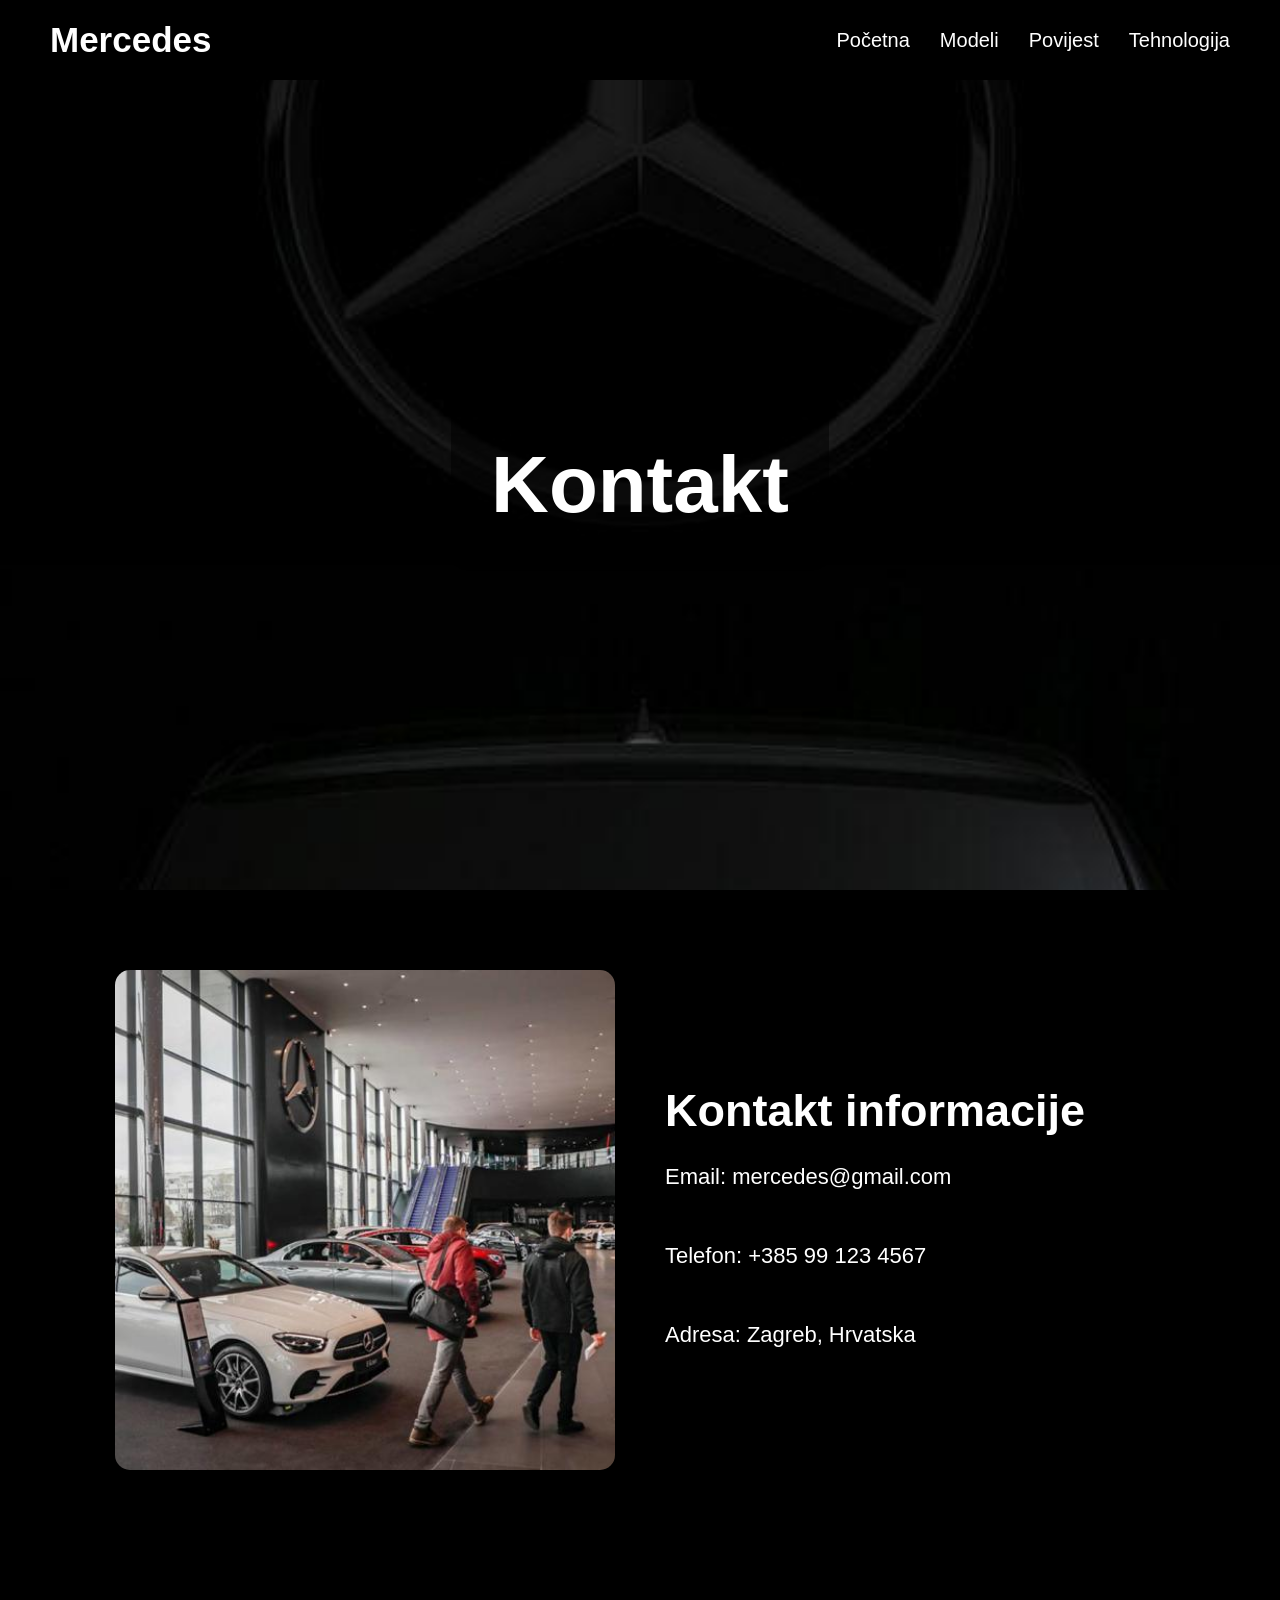
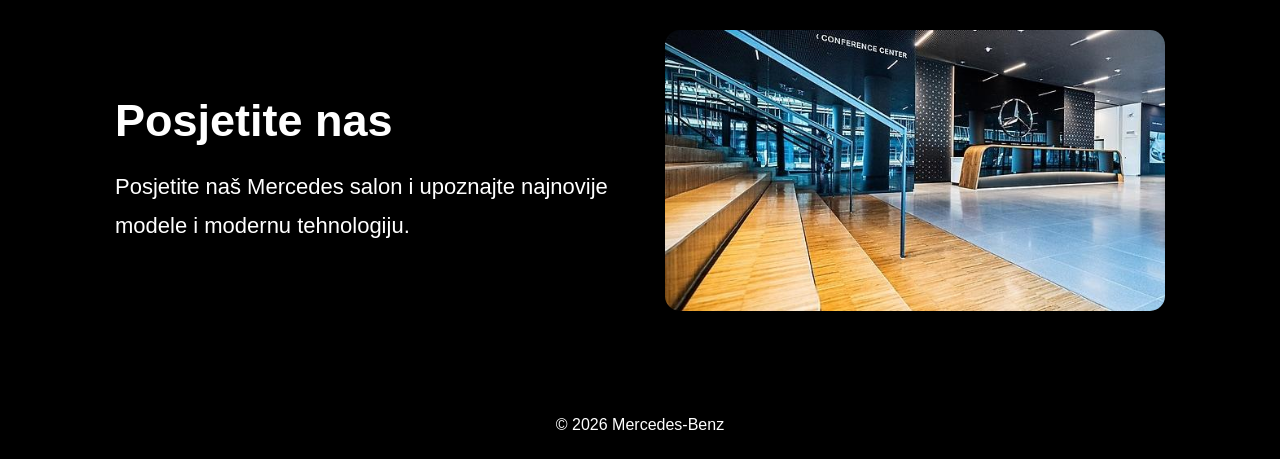
==== Projketni zadatak - Luka Lončarić/kontakt.html @ 728c4d3c "Add files via upload" ====
<!DOCTYPE html>
<html lang="hr">
<head>
    <meta charset="UTF-8">
    <meta name="viewport" content="width=device-width, initial-scale=1.0">
    <title>Kontakt</title>
    <link rel="stylesheet" href="style.css">
</head>
<body>

<nav>
    <h1>Mercedes</h1>

    <ul>
        <li><a href="index.html">Početna</a></li>
        <li><a href="modeli.html">Modeli</a></li>
        <li><a href="povijest.html">Povijest</a></li>
        <li><a href="tehnologija.html">Tehnologija</a></li>
    </ul>
</nav>

<section class="hero" style="background-image: url('kontakt-bg.jpg');">

    <div class="hero-content">
        <h2>Kontakt</h2>
    </div>

</section>

<section class="section">

    <img src="showroom.jpg">

    <div class="text">

        <h2>Kontakt informacije</h2>

        <p>
            Email: mercedes@gmail.com
            <br><br>
            Telefon: +385 99 123 4567
            <br><br>
            Adresa: Zagreb, Hrvatska
        </p>

    </div>

</section>

<section class="section">

    <div class="text">

        <h2>Posjetite nas</h2>

        <p>
            Posjetite naš Mercedes salon i upoznajte
            najnovije modele i modernu tehnologiju.
        </p>

    </div>

    <img src="salon.jpg">

</section>

<footer>
    <p>© 2026 Mercedes-Benz</p>
</footer>

</body>
</html>
---- Projketni zadatak - Luka Lončarić/style.css ----
*{
    margin: 0;
    padding: 0;
    box-sizing: border-box;
    font-family: Arial, Helvetica, sans-serif;
}

body{
    background-color: black;
    color: white;
}

nav{
    background-color: black;
    padding: 20px 50px;
    display: flex;
    justify-content: space-between;
    align-items: center;
}

nav h1{
    font-size: 35px;
}

nav ul{
    display: flex;
    list-style: none;
}

nav ul li{
    margin-left: 30px;
}

nav ul li a{
    text-decoration: none;
    color: white;
    font-size: 20px;
}

nav ul li a:hover{
    color: gray;
}

.hero{
    height: 90vh;
    background-size: cover;
    background-position: center;
    display: flex;
    justify-content: center;
    align-items: center;
}

.hero-content{
    background-color: rgba(0,0,0,0.5);
    padding: 40px;
    border-radius: 15px;
    text-align: center;
}

.hero-content h2{
    font-size: 80px;
}

.hero-content p{
    font-size: 30px;
    margin-top: 15px;
}

.section{
    display: flex;
    align-items: center;
    justify-content: center;
    gap: 50px;
    padding: 80px;
    flex-wrap: wrap;
}

.section img{
    width: 500px;
    border-radius: 15px;
}

.text{
    width: 500px;
}

.text h2{
    font-size: 45px;
    margin-bottom: 20px;
}

.text p{
    font-size: 22px;
    line-height: 1.8;
}

footer{
    background-color: black;
    text-align: center;
    padding: 25px;
}

@media(max-width: 768px){

    nav{
        flex-direction: column;
    }

    nav ul{
        margin-top: 20px;
        flex-direction: column;
        text-align: center;
    }

    nav ul li{
        margin: 10px 0;
    }

    .hero-content h2{
        font-size: 45px;
    }

    .hero-content p{
        font-size: 22px;
    }

    .section{
        padding: 30px;
    }

    .section img{
        width: 100%;
    }

    .text{
        width: 100%;
    }

    .text h2{
        font-size: 35px;
    }

    .text p{
        font-size: 18px;
    }
}
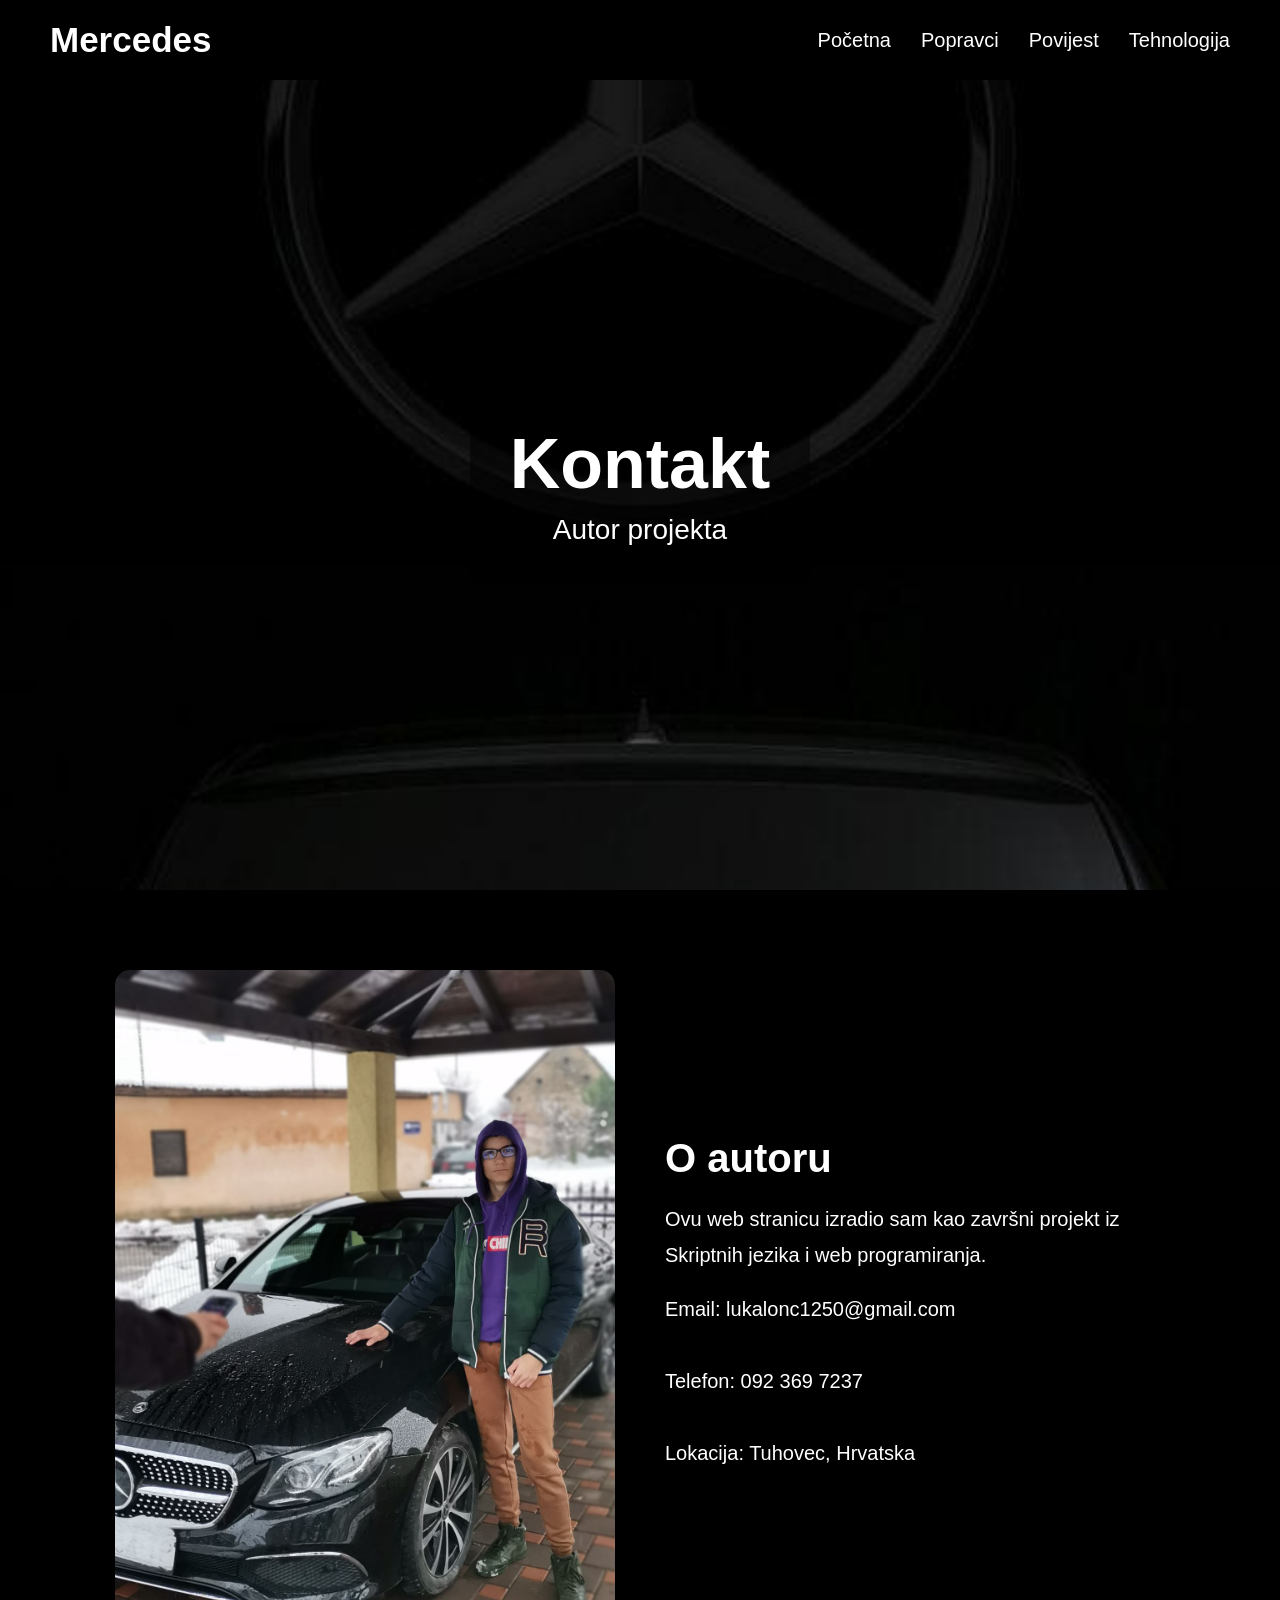
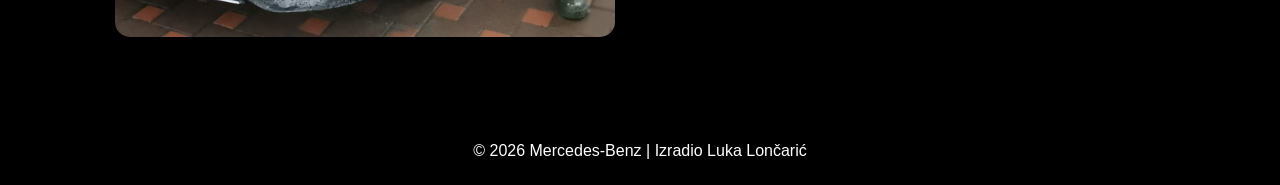
==== commit 5fb26786: "Add files via upload" ====
--- a/Projketni zadatak - Luka Lončarić/kontakt.html
+++ b/Projketni zadatak - Luka Lončarić/kontakt.html
@@ -1,71 +1,62 @@
 <!DOCTYPE html>
 <html lang="hr">
 <head>
-    <meta charset="UTF-8">
-    <meta name="viewport" content="width=device-width, initial-scale=1.0">
-    <title>Kontakt</title>
-    <link rel="stylesheet" href="style.css">
+<meta charset="UTF-8">
+<meta name="viewport" content="width=device-width, initial-scale=1.0">
+<title>Kontakt</title>
+<link rel="stylesheet" href="style.css">
 </head>
 <body>
 
 <nav>
-    <h1>Mercedes</h1>
+<h1>Mercedes</h1>
 
-    <ul>
-        <li><a href="index.html">Početna</a></li>
-        <li><a href="modeli.html">Modeli</a></li>
-        <li><a href="povijest.html">Povijest</a></li>
-        <li><a href="tehnologija.html">Tehnologija</a></li>
-    </ul>
+<ul>
+<li><a href="index.html">Početna</a></li>
+<li><a href="popravci.html">Popravci</a></li>
+<li><a href="povijest.html">Povijest</a></li>
+<li><a href="tehnologija.html">Tehnologija</a></li>
+</ul>
 </nav>
 
-<section class="hero" style="background-image: url('kontakt-bg.jpg');">
+<section class="hero" style="background-image:url('kontakt-bg.jpg');">
 
-    <div class="hero-content">
-        <h2>Kontakt</h2>
-    </div>
+<div class="hero-content">
+<h2>Kontakt</h2>
+<p>Autor projekta</p>
+</div>
 
 </section>
 
 <section class="section">
 
-    <img src="showroom.jpg">
+<img src="moja-slika.jpg">
 
-    <div class="text">
+<div class="text">
 
-        <h2>Kontakt informacije</h2>
+<h2>O autoru</h2>
 
-        <p>
-            Email: mercedes@gmail.com
-            <br><br>
-            Telefon: +385 99 123 4567
-            <br><br>
-            Adresa: Zagreb, Hrvatska
-        </p>
+<p>
+Ovu web stranicu izradio sam kao završni projekt iz
+Skriptnih jezika i web programiranja.
+</p>
 
-    </div>
+<br>
 
-</section>
+<p>
+Email: lukalonc1250@gmail.com
+<br><br>
+Telefon: 092 369 7237
+<br><br>
+Lokacija: Tuhovec, Hrvatska
+</p>
 
-<section class="section">
-
-    <div class="text">
-
-        <h2>Posjetite nas</h2>
-
-        <p>
-            Posjetite naš Mercedes salon i upoznajte
-            najnovije modele i modernu tehnologiju.
-        </p>
-
-    </div>
-
-    <img src="salon.jpg">
+</div>
 
 </section>
 
 <footer>
-    <p>© 2026 Mercedes-Benz</p>
+<p>© 2026 Mercedes-Benz | Izradio Luka Lončarić</p>
 </footer>
 
 </body>
--- a/Projketni zadatak - Luka Lončarić/style.css
+++ b/Projketni zadatak - Luka Lončarić/style.css
@@ -1,146 +1,153 @@
 *{
-    margin: 0;
-    padding: 0;
-    box-sizing: border-box;
-    font-family: Arial, Helvetica, sans-serif;
+margin:0;
+padding:0;
+box-sizing:border-box;
+font-family:Arial, Helvetica, sans-serif;
 }
 
 body{
-    background-color: black;
-    color: white;
+background:black;
+color:white;
 }
 
 nav{
-    background-color: black;
-    padding: 20px 50px;
-    display: flex;
-    justify-content: space-between;
-    align-items: center;
+background:black;
+padding:20px 50px;
+display:flex;
+justify-content:space-between;
+align-items:center;
 }
 
 nav h1{
-    font-size: 35px;
+font-size:35px;
 }
 
 nav ul{
-    display: flex;
-    list-style: none;
+display:flex;
+list-style:none;
 }
 
 nav ul li{
-    margin-left: 30px;
+margin-left:30px;
 }
 
 nav ul li a{
-    text-decoration: none;
-    color: white;
-    font-size: 20px;
+text-decoration:none;
+color:white;
+font-size:20px;
+transition:0.3s;
 }
 
 nav ul li a:hover{
-    color: gray;
+color:gray;
 }
 
 .hero{
-    height: 90vh;
-    background-size: cover;
-    background-position: center;
-    display: flex;
-    justify-content: center;
-    align-items: center;
+height:90vh;
+background-size:cover;
+background-position:center;
+display:flex;
+justify-content:center;
+align-items:center;
 }
 
 .hero-content{
-    background-color: rgba(0,0,0,0.5);
-    padding: 40px;
-    border-radius: 15px;
-    text-align: center;
+background:rgba(0,0,0,0.5);
+padding:40px;
+border-radius:15px;
+text-align:center;
 }
 
 .hero-content h2{
-    font-size: 80px;
+font-size:70px;
 }
 
 .hero-content p{
-    font-size: 30px;
-    margin-top: 15px;
+font-size:28px;
+margin-top:10px;
 }
 
 .section{
-    display: flex;
-    align-items: center;
-    justify-content: center;
-    gap: 50px;
-    padding: 80px;
-    flex-wrap: wrap;
+display:flex;
+justify-content:center;
+align-items:center;
+gap:50px;
+padding:80px;
+flex-wrap:wrap;
 }
 
 .section img{
-    width: 500px;
-    border-radius: 15px;
+width:500px;
+border-radius:15px;
+transition:0.4s;
+}
+
+.section img:hover{
+transform:scale(1.05);
 }
 
 .text{
-    width: 500px;
+width:500px;
 }
 
 .text h2{
-    font-size: 45px;
-    margin-bottom: 20px;
+font-size:40px;
+margin-bottom:20px;
 }
 
 .text p{
-    font-size: 22px;
-    line-height: 1.8;
+font-size:20px;
+line-height:1.8;
 }
 
 footer{
-    background-color: black;
-    text-align: center;
-    padding: 25px;
+text-align:center;
+padding:25px;
+background:black;
 }
 
-@media(max-width: 768px){
+@media(max-width:768px){
 
-    nav{
-        flex-direction: column;
-    }
+nav{
+flex-direction:column;
+}
 
-    nav ul{
-        margin-top: 20px;
-        flex-direction: column;
-        text-align: center;
-    }
+nav ul{
+flex-direction:column;
+text-align:center;
+margin-top:15px;
+}
 
-    nav ul li{
-        margin: 10px 0;
-    }
+nav ul li{
+margin:10px 0;
+}
 
-    .hero-content h2{
-        font-size: 45px;
-    }
+.hero-content h2{
+font-size:45px;
+}
 
-    .hero-content p{
-        font-size: 22px;
-    }
+.hero-content p{
+font-size:20px;
+}
 
-    .section{
-        padding: 30px;
-    }
+.section{
+padding:30px;
+}
 
-    .section img{
-        width: 100%;
-    }
+.section img{
+width:100%;
+}
 
-    .text{
-        width: 100%;
-    }
+.text{
+width:100%;
+}
 
-    .text h2{
-        font-size: 35px;
-    }
+.text h2{
+font-size:32px;
+}
 
-    .text p{
-        font-size: 18px;
-    }
+.text p{
+font-size:18px;
+}
+
 }
